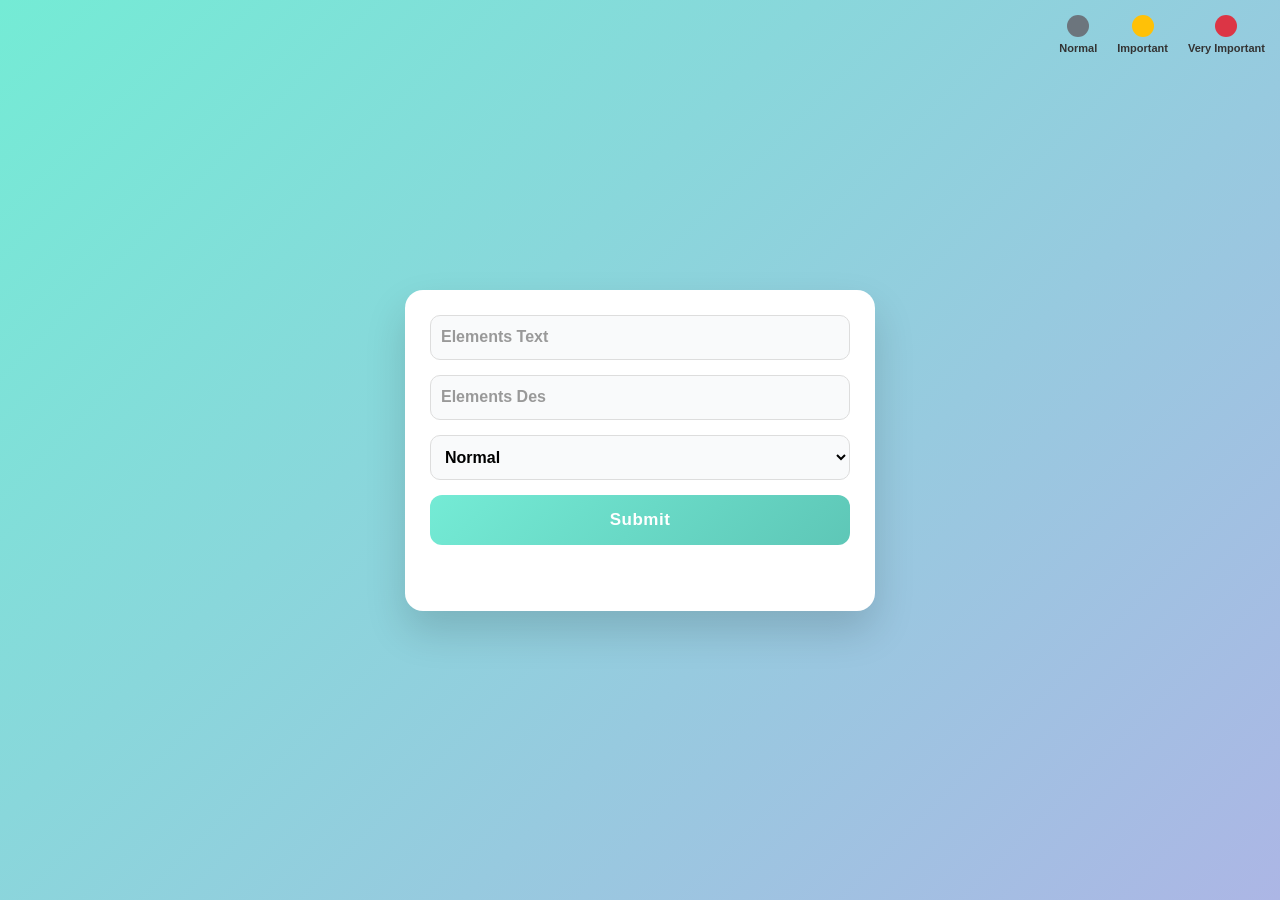
==== To do list.html @ 7a712194 "first commit" ====
<!doctype html>
<html lang="en">
  <head>
    <meta charset="UTF-8" />
    <meta name="viewport" content="width=device-width, initial-scale=1.0" />
    <link rel="stylesheet" href="To do list.css" />
    <title>To do list</title>
  </head>
  <body>
    <div class="type">
      <span>Normal</span>
      <span>Important</span>
      <span>Very Important</span>
    </div>
    <div class="container">
      <input
        type="text"
        name="inputName"
        class="input"
        placeholder="Elements Text"
      />
      <input type="text" name="des" class="input" placeholder="Elements Des" />
      <select name="type" class="input">
        <option value="noraml">Normal</option>
        <option value="imortant">Important</option>
        <option value="very-imortant">Very Important</option>
      </select>
      <input type="submit" />
      <ul class="tasklist"></ul>
    </div>
    <script src="To do list.js"></script>
  </body>
</html>
---- To do list.css ----
body {
  margin: 0;
  min-height: 100vh;
  display: flex;
  align-items: center;
  justify-content: center;
  font-family: "Segoe UI", sans-serif;
  background: linear-gradient(135deg, #74ebd5, #acb6e5);
}

.container {
  background: white;
  width: 90%;
  max-width: 420px;
  padding: 25px;
  border-radius: 18px;
  box-shadow: 0 20px 40px rgba(0, 0, 0, 0.15);
  display: flex;
  flex-direction: column;
  gap: 15px;
}

input[type="text"],
select {
  width: 100%;
  height: 45px;
  padding: 10px;
  font-size: 16px;
  border-radius: 10px;
  border: 1px solid #ddd;
  background: #f9fafb;
  color: black;
  font-weight: bold;
  outline: none;
  transition: 0.3s;
  box-sizing: border-box;
}

input::placeholder {
  color: #999;
}

input:focus,
select:focus {
  border-color: #74ebd5;
  background: white;
  box-shadow: 0 0 8px rgba(116, 235, 213, 0.4);
}

input[type="submit"] {
  width: 100%;
  height: 50px;
  padding: 10px;
  border-radius: 12px;
  border: none;
  background: linear-gradient(135deg, #74ebd5, #5ec7b7);
  color: white;
  font-size: 17px;
  font-weight: 600;
  letter-spacing: 0.5px;
  cursor: pointer;
  transition: all 0.25s ease;
  box-sizing: border-box;
}

input[type="submit"]:hover {
  transform: translateY(-2px);
  box-shadow: 0 10px 20px rgba(0, 0, 0, 0.2);
}

input[type="submit"]:active {
  transform: scale(0.97);
}

.type {
  position: absolute;
  top: 15px;
  right: 15px;
  display: flex;
  gap: 20px;
}

.type span {
  display: flex;
  flex-direction: column;
  align-items: center;
  font-size: 11px;
  color: #333;
  font-weight: bold;
}

.type span::before {
  content: "";
  width: 22px;
  height: 22px;
  border-radius: 50%;
  margin-bottom: 5px;
}

.type span:nth-child(1)::before {
  background: #6c757d;
}
.type span:nth-child(2)::before {
  background: #ffc107;
}
.type span:nth-child(3)::before {
  background: #dc3545;
}

ul {
  list-style: none;
  padding: 0;
  margin-top: 10px;
  display: flex;
  flex-direction: column;
  gap: 10px;
  max-height: 250px;
  overflow-y: auto;
}

ul::-webkit-scrollbar {
  width: 6px;
}
ul::-webkit-scrollbar-thumb {
  background: #74ebd5;
  border-radius: 10px;
}

li {
  position: relative;
  background-color: #f5f7fa;
  padding: 12px;
  padding-right: 80px;
  border-radius: 8px;
  font-weight: bold;
  list-style: none;
  box-shadow: 0 3px 8px rgba(0, 0, 0, 0.08);
  margin-bottom: 10px;
  transition: 0.2s;
}

.delete-btn {
  position: absolute;
  top: 50%;
  right: 10px;
  transform: translateY(-50%);
  background-color: #ff4d4d;
  color: white;
  border: none;
  padding: 5px 10px;
  border-radius: 6px;
  cursor: pointer;
  font-size: 12px;
  transition: 0.2s;
}

.delete-btn:hover {
  background-color: #cc0000;
}

li:hover {
  transform: translateY(-1px);
  -webkit-transform: translateY(-1px);
  -moz-transform: translateY(-1px);
  -ms-transform: translateY(-1px);
  -o-transform: translateY(-1px);
}

li p {
  font-weight: normal;
  font-size: 13px;
  margin: 5px 0 0;
}

li[data-type="noraml"] {
  border-left: 5px solid #6c757d;
}

li[data-type="imortant"] {
  border-left: 5px solid #ffc107;
}

li[data-type="very-imortant"] {
  border-left: 5px solid #dc3545;
}

@media (max-width: 480px) {
  .container {
    padding: 20px;
  }

  input[type="text"],
  select {
    height: 40px;
    font-size: 14px;
  }

  input[type="submit"] {
    height: 42px;
    font-size: 14px;
  }

  .type {
    top: 10px;
    right: 10px;
    gap: 12px;
  }

  .type span::before {
    width: 18px;
    height: 18px;
  }
}
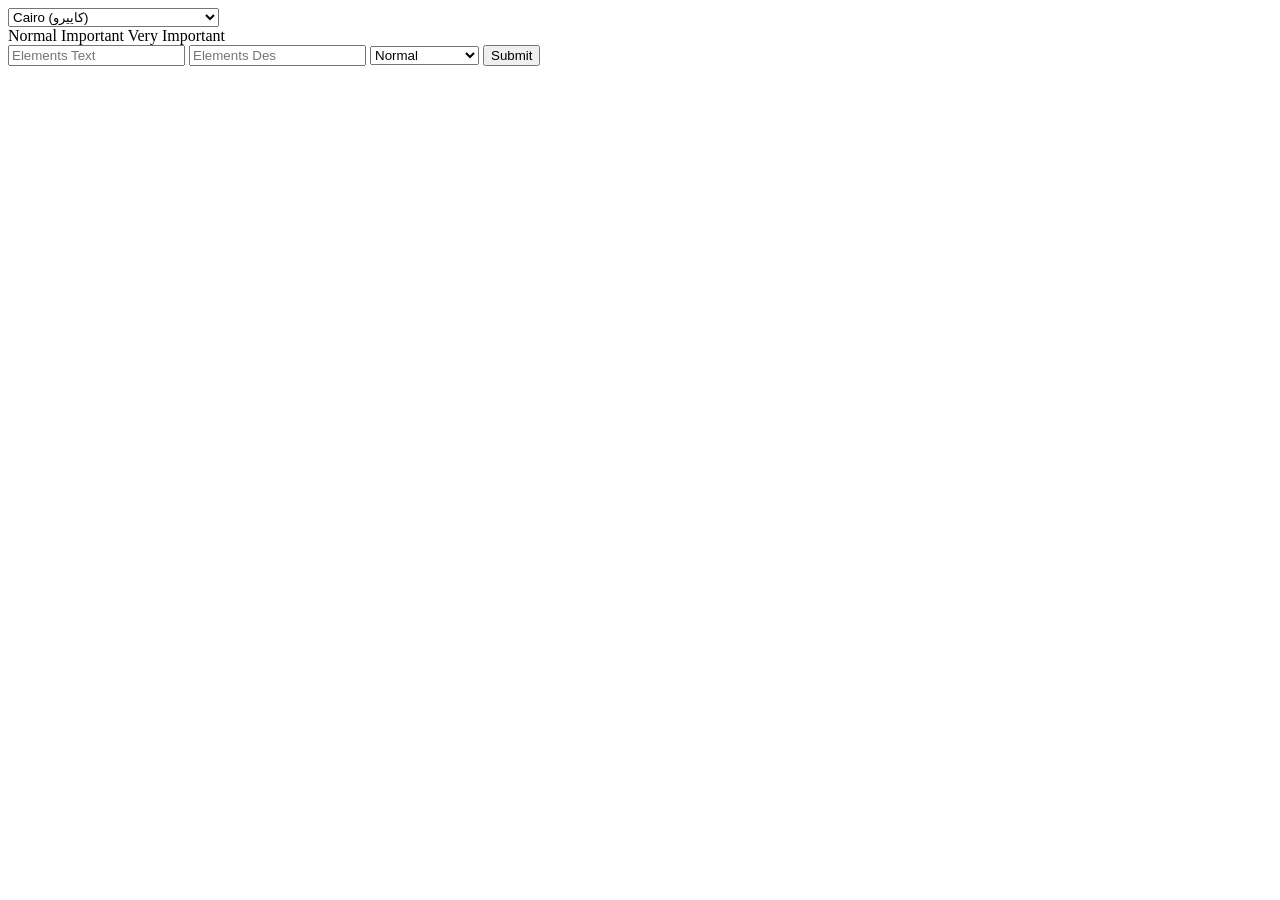
==== commit 42e80e69: "final edit" ====
--- a/To do list.html
+++ b/To do list.html
@@ -3,10 +3,51 @@
   <head>
     <meta charset="UTF-8" />
     <meta name="viewport" content="width=device-width, initial-scale=1.0" />
-    <link rel="stylesheet" href="To do list.css" />
+    <link
+      href="https://fonts.googleapis.com/css2?family=Almarai:wght@300;400;700&family=Amiri:ital,wght@0,400;0,700;1,400&family=Areiru&family=Cairo:wght@200;400;700;900&family=Changa:wght@200;500;800&family=El+Messiri:wght@400;700&family=Fragment+Mono&family=Inter:wght@100;400;900&family=JetBrains+Mono:wght@100;400;800&family=Kanit:wght@100;400;900&family=Lalezar&family=Lemonada:wght@300;700&family=Lobster&family=Majallat&family=Mada:wght@200;500;900&family=Montserrat:wght@100;400;900&family=Noto+Sans+Arabic:wght@100;400;900&family=Noto+Serif+Arabic:wght@100;400;900&family=Open+Sans:wght@300;400;800&family=Oswald:wght@200;500;700&family=Pacifico&family=Playfair+Display:ital,wght@0,400;0,900;1,400&family=Poppins:wght@100;400;900&family=Raleway:wght@100;400;900&family=Reem+Kufi:wght@400;700&family=Roboto+Mono:wght@100;400;700&family=Roboto:wght@100;400;900&family=Rubik:ital,wght@0,300;0,900;1,300&family=Tajawal:wght@200;500;900&family=Titillium+Web:wght@200;400;700&family=Vibes&display=swap"
+      rel="stylesheet"
+    />
+    <link rel="stylesheet" href="/To do list/To do list.css" />
     <title>To do list</title>
   </head>
   <body>
+    <select id="fontselect">
+      <optgroup label="Arabic & English Fonts">
+        <option value="Cairo">Cairo (كاييرو)</option>
+        <option value="Tajawal">Tajawal (تجول)</option>
+        <option value="Almarai">Almarai (المراعي)</option>
+        <option value="Amiri">Amiri (أميري - كلاسيكي)</option>
+        <option value="Noto Sans Arabic">Noto Sans Arabic</option>
+        <option value="Noto Serif Arabic">Noto Serif Arabic</option>
+        <option value="El Messiri">El Messiri (المسيري)</option>
+        <option value="Lemonada">Lemonada (ليمونادة)</option>
+        <option value="Changa">Changa (شانغا)</option>
+        <option value="Reem Kufi">Reem Kufi (ريم كوفي)</option>
+        <option value="Lalezar">Lalezar (لاليزار)</option>
+        <option value="Mada">Mada (مدى)</option>
+        <option value="Rubik">Rubik (روبيك)</option>
+        <option value="Vibes">Vibes (فيبز - ديكور)</option>
+        <option value="Areiru">Areiru</option>
+      </optgroup>
+
+      <optgroup label="English Special Fonts">
+        <option value="Open Sans">Open Sans</option>
+        <option value="Roboto">Roboto</option>
+        <option value="Montserrat">Montserrat</option>
+        <option value="Poppins">Poppins</option>
+        <option value="Inter">Inter</option>
+        <option value="Raleway">Raleway</option>
+        <option value="Oswald">Oswald (ضيق وعريض)</option>
+        <option value="Playfair Display">Playfair Display (سيريف فخم)</option>
+        <option value="Kanit">Kanit</option>
+        <option value="Titillium Web">Titillium Web</option>
+        <option value="Lobster">Lobster (مكتوب باليد)</option>
+        <option value="Pacifico">Pacifico (يدوي ناعم)</option>
+        <option value="JetBrains Mono">JetBrains Mono (خط برمجة)</option>
+        <option value="Roboto Mono">Roboto Mono</option>
+        <option value="Fragment+Mono">Fragment Mono</option>
+      </optgroup>
+    </select>
     <div class="type">
       <span>Normal</span>
       <span>Important</span>
@@ -21,11 +62,12 @@
       />
       <input type="text" name="des" class="input" placeholder="Elements Des" />
       <select name="type" class="input">
-        <option value="noraml">Normal</option>
-        <option value="imortant">Important</option>
-        <option value="very-imortant">Very Important</option>
+        <option value="Normal">Normal</option>
+        <option value="Important">Important</option>
+        <option value="Very Important">Very Important</option>
       </select>
       <input type="submit" />
+      <button class="del-all">Delate All</button>
       <ul class="tasklist"></ul>
     </div>
     <script src="To do list.js"></script>
